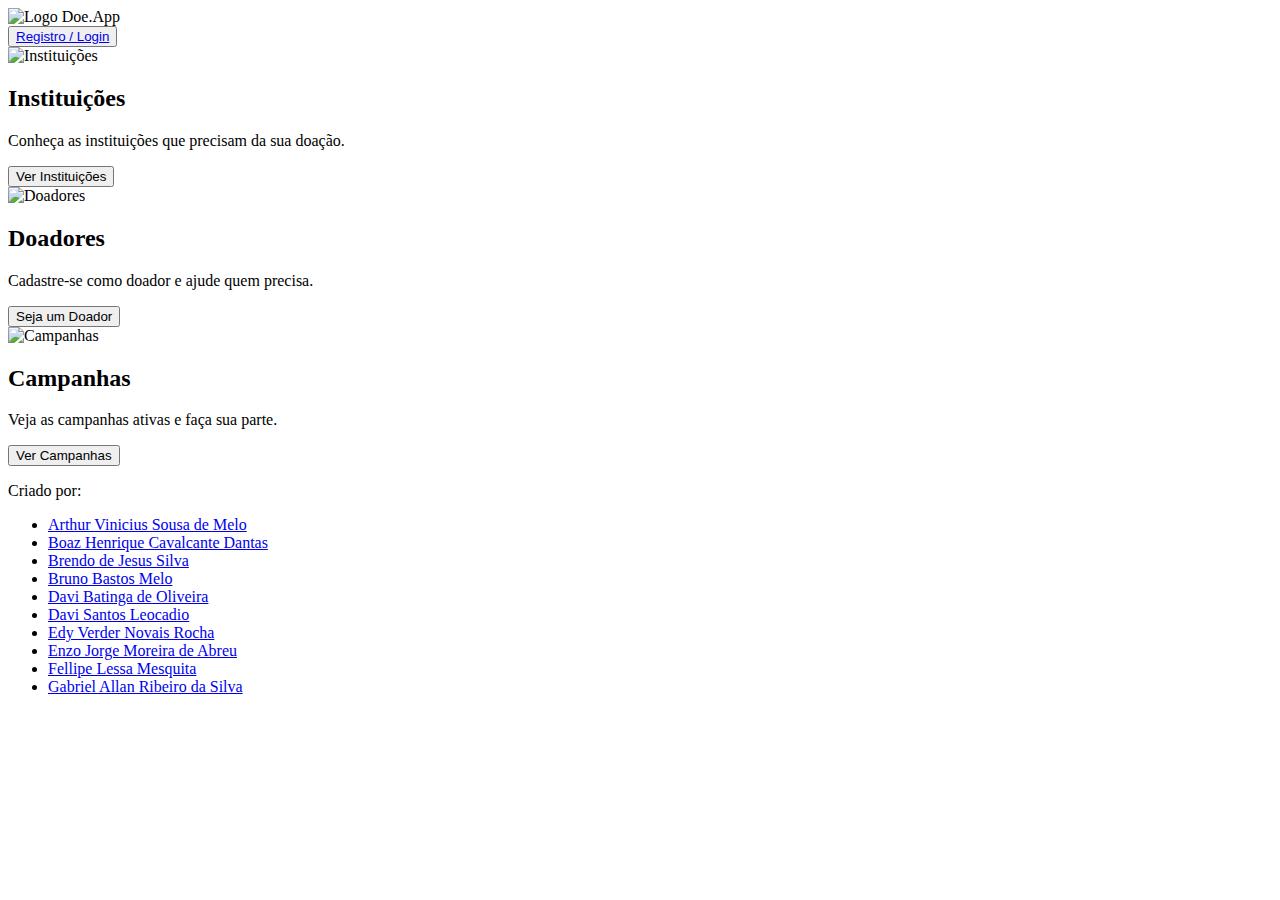
==== html/index.html @ ec415649 "atualizei" ====
<!DOCTYPE html>
<html lang="pt-br">

<head>
    <meta charset="UTF-8">
    <meta name="viewport" content="width=device-width, initial-scale=1.0">
    <title>Doe.App</title>
    <link rel="stylesheet" href="styles.css">
    <script src="script.js" defer></script>
</head>

<body>
    <!-- Cabeçalho -->
    <header>
        <div class="logo">
            <img src="Imagens/Logo-Doe.App.png" alt="Logo Doe.App">
        </div>
        <div class="login">
            <button class="login">
                <a class="login" href="login.html">Registro / Login</a>
            </button>
        </div>
    </header>

    <!-- Carrossel -->
    <section class="carousel">
        <div class="carousel-item" id="instituicoes">
            <img src="Imagens/Instituições.png" alt="Instituições">
            <h2>Instituições</h2>
            <p>Conheça as instituições que precisam da sua doação.</p>
            <button onclick="abrirInstituicoes()">Ver Instituições</button>
        </div>
        <div class="carousel-item" id="doadores">
            <img src="Imagens/Doadores.png" alt="Doadores">
            <h2>Doadores</h2>
            <p>Cadastre-se como doador e ajude quem precisa.</p>
            <button onclick="abrirDoadores()">Seja um Doador</button>
        </div>
        <div class="carousel-item" id="campanhas">
            <img src="Imagens/Campanhas.jpeg" alt="Campanhas">
            <h2>Campanhas</h2>
            <p>Veja as campanhas ativas e faça sua parte.</p>
            <button onclick="abrirCampanhas()">Ver Campanhas</button>
        </div>
    </section>

    <!-- Rodapé -->
    <footer>
        <p>Criado por:</p>
        <ul>
            <li><a href="https://www.linkedin.com/in/arthur-sousa-b62220284?utm_source=share&utm_campaign=share_via&utm_content=profile&utm_medium=ios_app"
                    target="_blank">Arthur Vinicius Sousa de Melo</a></li>
            <li><a href="https://www.linkedin.com/in/boaz-henrique-074a75331?utm_source=share&utm_campaign=share_via&utm_content=profile&utm_medium=android_app"
                    target="_blank">Boaz Henrique Cavalcante Dantas</a></li>
            <li><a href="https://www.linkedin.com/in/brendo-de-jesus-silva-a7973631b/" target="_blank">Brendo de Jesus
                    Silva</a></li>
            <li><a href="https://www.linkedin.com/in/bruno-bastos-melo-442ba9bb/" target="_blank">Bruno Bastos Melo</a>
            </li>
            <li><a href="https://linkedin.com/in/davibatinga" target="_blank">Davi Batinga de Oliveira</a></li>
            <li><a href="https://www.linkedin.com/in/davi-santos-763a83334?utm_source=share&utm_campaign=share_via&utm_content=profile&utm_medium=ios_app"
                    target="_blank">Davi Santos Leocadio</a></li>
            <li><a href="https://www.linkedin.com/in/edy-rocha-0119a325b?utm_source=share&utm_campaign=share_via&utm_content=profile&utm_medium=android_app"
                    target="_blank">Edy Verder Novais Rocha</a></li>
            <li><a href="http://linkedin.com/in/enzo-abreu-163a28198" target="_blank">Enzo Jorge Moreira de Abreu</a>
            </li>
            <li><a href="https://www.linkedin.com/in/fellipe-lessa-80b795226/" target="_blank">Fellipe Lessa
                    Mesquita</a></li>
            <li><a href="https://www.linkedin.com/in/gabriel-allan-888518275?utm_source=share&utm_campaign=share_via&utm_content=profile&utm_medium=ios_app"
                    target="_blank">Gabriel Allan Ribeiro da Silva</a></li>
        </ul>
    </footer>
</body>

</html>
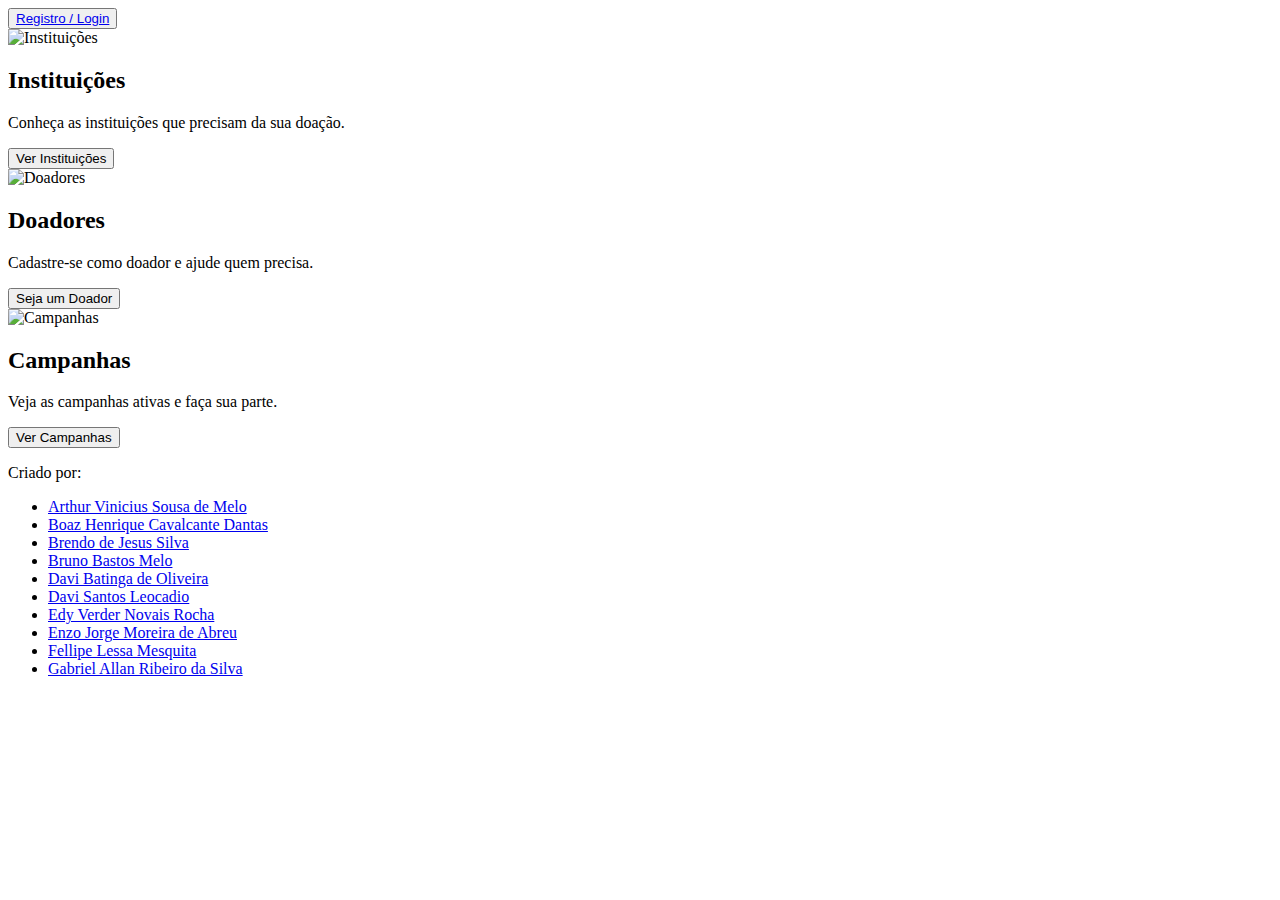
==== commit 9bdec778: "Update index.html" ====
--- a/html/index.html
+++ b/html/index.html
@@ -13,7 +13,6 @@
     <!-- Cabeçalho -->
     <header>
         <div class="logo">
-            <img src="Imagens/Logo-Doe.App.png" alt="Logo Doe.App">
         </div>
         <div class="login">
             <button class="login">
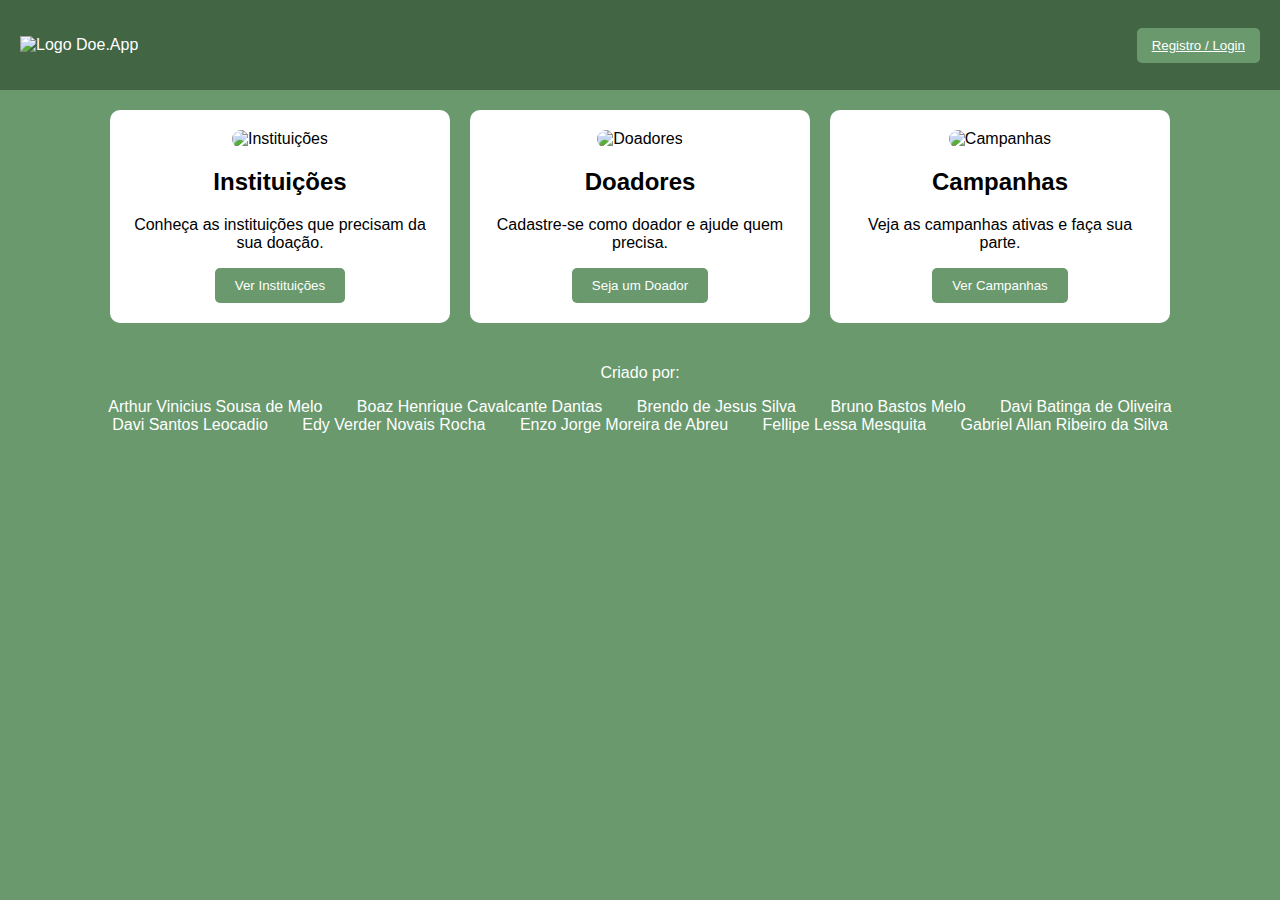
==== commit abe14e6e: "ff" ====
--- a/html/index.html
+++ b/html/index.html
@@ -13,6 +13,7 @@
     <!-- Cabeçalho -->
     <header>
         <div class="logo">
+            <img src="Imagens/Logo-Doe.App.png" alt="Logo Doe.App">
         </div>
         <div class="login">
             <button class="login">
--- a/html/styles.css
+++ b/html/styles.css
@@ -0,0 +1,173 @@
+/* Estilos gerais */
+body {
+    font-family: Arial, sans-serif;
+    background-color: #69996c;
+    /* Verde balanceado */
+    margin: 0;
+    padding: 0;
+    color: white;
+}
+
+/* Cabeçalho */
+header {
+    display: flex;
+    justify-content: space-between;
+    align-items: center;
+    height: 50px;
+    padding: 20px;
+    background-color: #426544;
+}
+
+.logo img {
+    height: 300px;
+}
+
+
+.login {
+    padding: 5px;
+    background-color: #69996c;
+    border: none;
+    border-radius: 5px;
+    color: white;
+    cursor: pointer;
+}
+
+/* Carrossel */
+.carousel {
+    display: flex;
+    overflow-x: auto;
+    padding: 20px;
+    gap: 20px;
+    justify-content: center;
+}
+
+.carousel-item {
+    background-color: white;
+    color: black;
+    border-radius: 10px;
+    padding: 20px;
+    text-align: center;
+    flex: 0 0 300px;
+}
+
+.carousel-item img {
+    width: 100%;
+    border-radius: 10px;
+}
+
+.carousel-item button {
+    padding: 10px 20px;
+    background-color: #69996c;
+    color: white;
+    border: none;
+    border-radius: 5px;
+    cursor: pointer;
+}
+
+/* Rodapé */
+footer {
+    background-color: #69996c;
+    padding: 5px;
+    text-align: center;
+}
+
+footer ul {
+    list-style: none;
+    padding: 0;
+}
+
+footer ul li {
+    display: inline-block;
+    margin: 0 15px;
+}
+
+footer ul li a {
+    color: white;
+    text-decoration: none;
+}
+
+
+/* Formulários */
+.form-section {
+    display: flex;
+    justify-content: center;
+    align-items: center;
+    height: 80vh;
+    background-color: #69996c;
+}
+
+form {
+    background-color: white;
+    padding: 20px;
+    border-radius: 10px;
+    width: 300px;
+    box-shadow: 0px 4px 6px rgba(0, 0, 0, 0.1);
+}
+
+form label {
+    display: block;
+    margin-bottom: 5px;
+    font-weight: bold;
+}
+
+form input,
+form textarea {
+    width: 100%;
+    padding: 10px;
+    margin-bottom: 15px;
+    border: 1px solid #ccc;
+    border-radius: 5px;
+}
+
+form button {
+    width: 100%;
+    padding: 10px;
+    background-color: #69996c;
+    border: none;
+    color: white;
+    border-radius: 5px;
+    cursor: pointer;
+}
+
+/* Botão Home */
+.home-button {
+    padding: 10px 20px;
+    background-color: #69996c;
+    color: white;
+    border: none;
+    border-radius: 5px;
+    cursor: pointer;
+    margin-left: 20px;
+}
+
+.home-button:hover {
+    background-color: #69996c;
+}
+
+
+/* Seção de listas */
+.list-section {
+    margin: 40px;
+    padding: 20px;
+    background-color: white;
+    border-radius: 10px;
+    box-shadow: 0px 4px 6px rgba(0, 0, 0, 0.1);
+}
+
+.list-section h2 {
+    color: #69996c;
+}
+
+.list-section ul {
+    list-style-type: none;
+    padding: 0;
+}
+
+.list-section ul li {
+    padding: 10px;
+    border-bottom: 1px solid #ccc;
+}
+
+.list-section ul li:last-child {
+    border-bottom: none;
+}